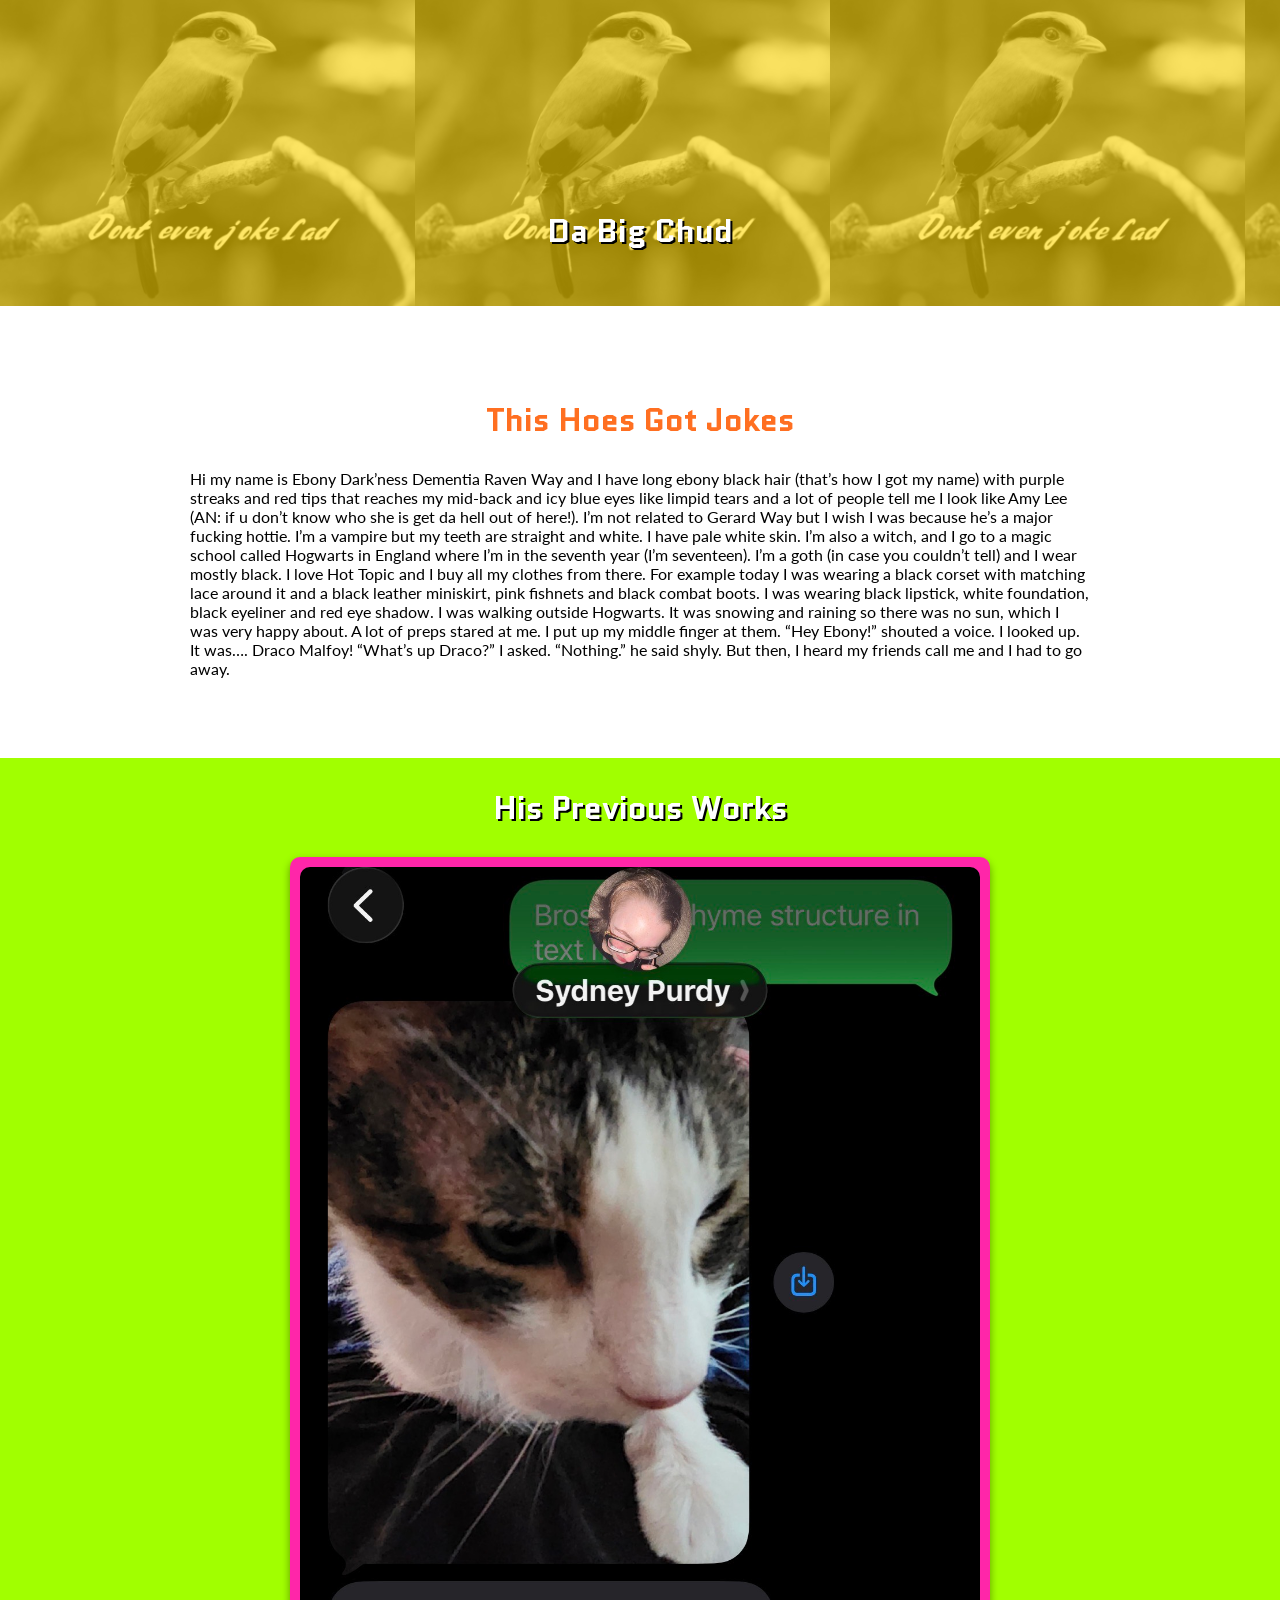
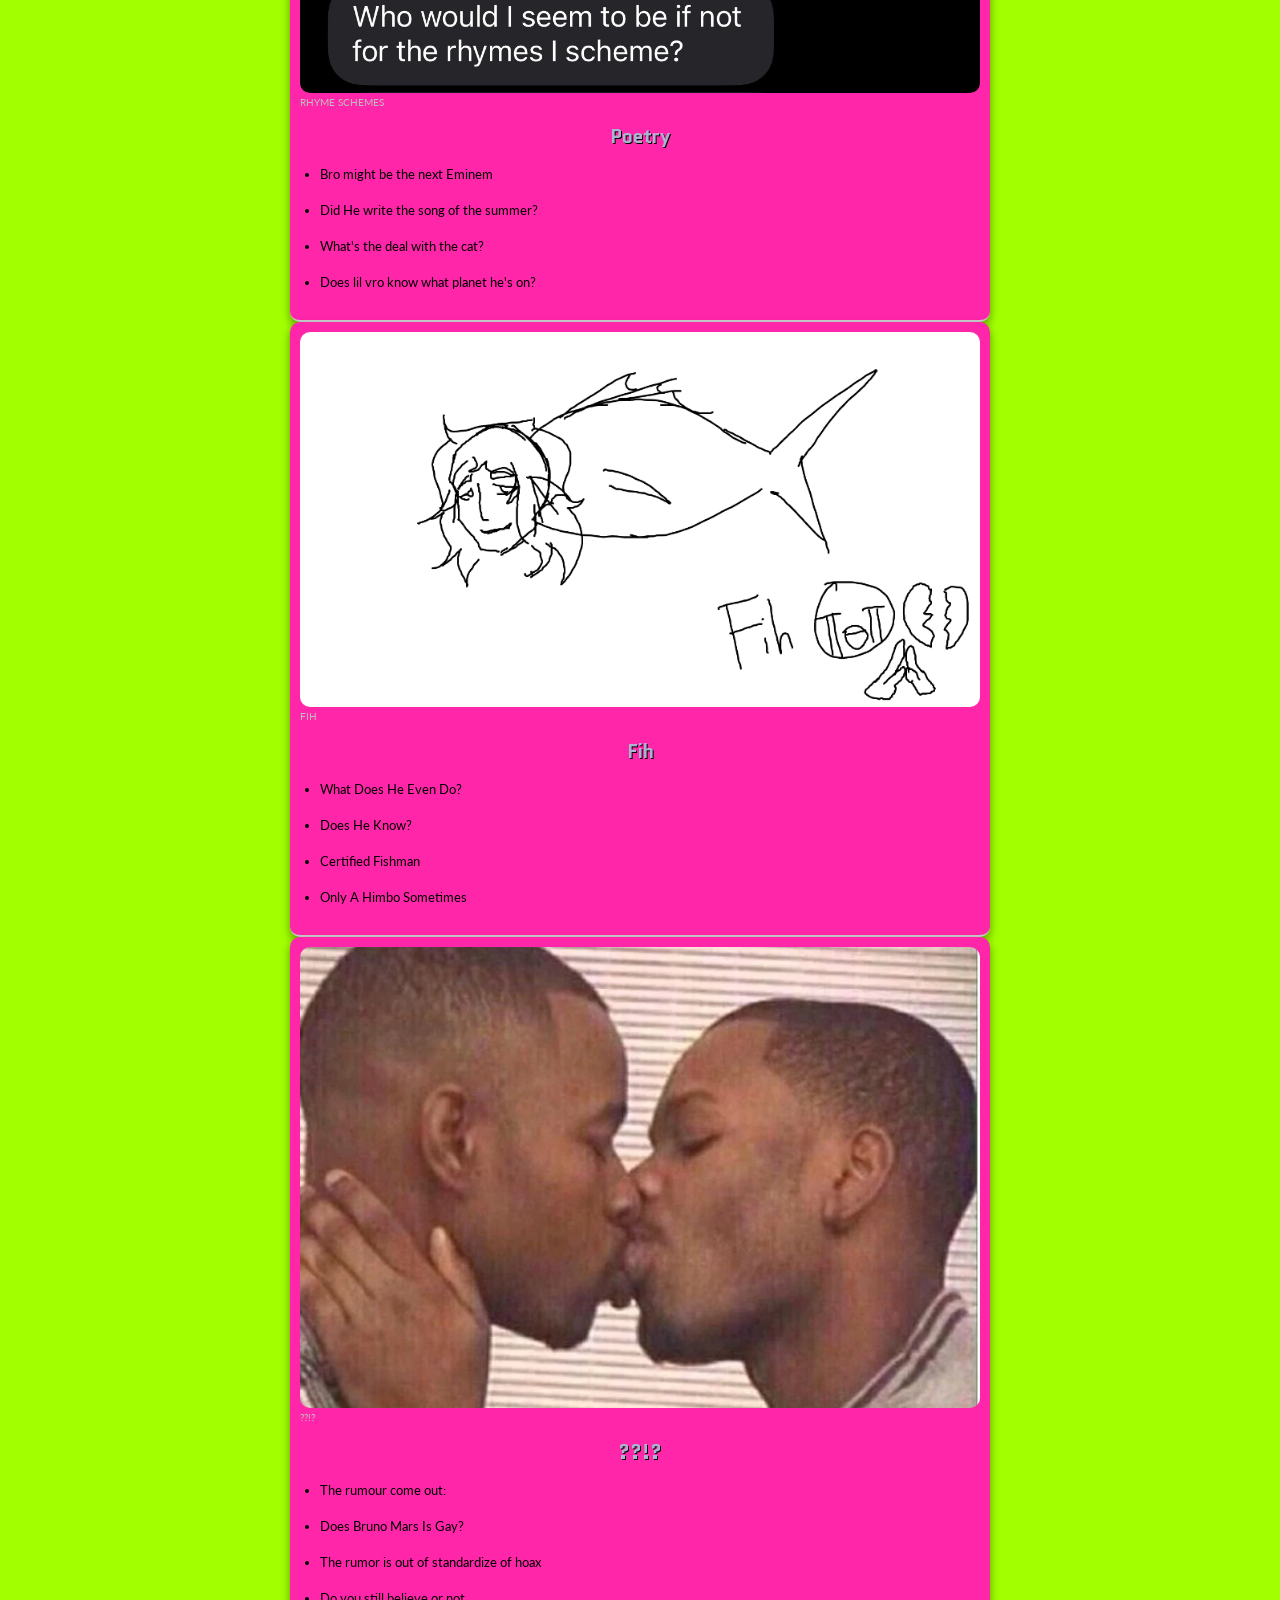
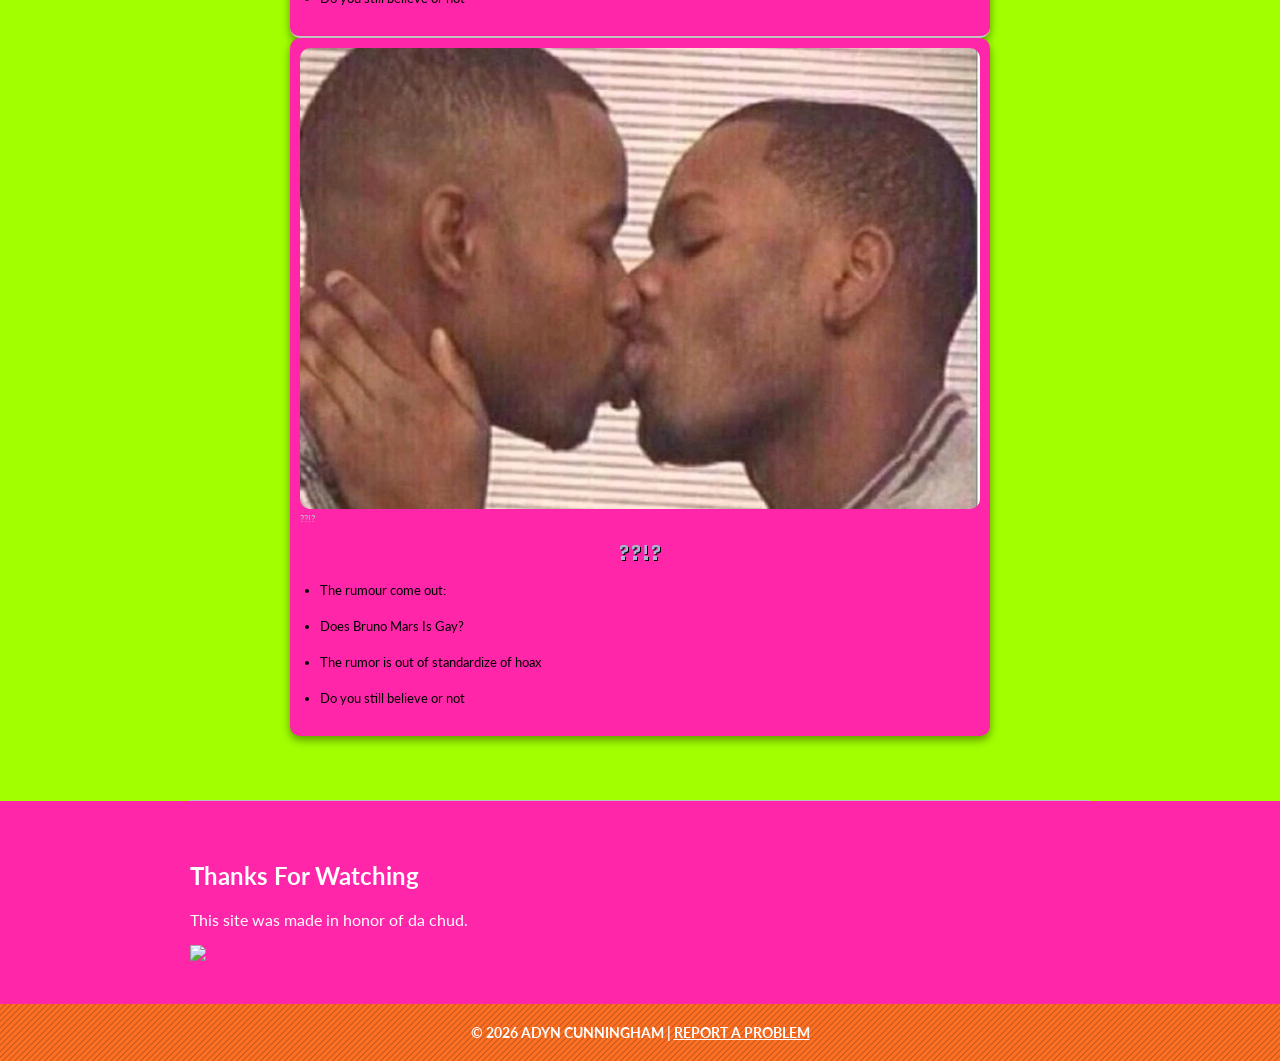
==== index.html @ 6daa90df "header fix" ====
<!doctype html>

<html lang="en">

<head>
    <title>
        Da Big Chud
    </title>
    <meta charset="utf-8">
    <!--informs the browser how to interpet the text on the document, ensuring consistent rendering across devices without corruption-->
    <link rel="preconnect" href="https://fonts.gstatic.com">

    <link rel="preconnect" href="https://fonts.googleapis.com">
    <link rel="preconnect" href="https://fonts.gstatic.com" crossorigin>
    <link href="https://fonts.googleapis.com/css2?family=Quantico:ital,wght@0,400;0,700;1,400;1,700&display=swap"
        rel="stylesheet">
    <link href="https://fonts.googleapis.com/css2?family=Lato&display=swap" rel="stylesheet">

    <link rel="stylesheet" href="https://cdn.jsdelivr.net/npm/slick-carousel@1.8.1/slick/slick.css">

    <link rel="stylesheet" href="https://cdn.jsdelivr.net/npm/slick-carousel@1.8.1/slick/slick-theme.css">

    <link rel="stylesheet" href="./css/index.css">
</head>


<body>
    <header role="banner" class="primary">
        <h1><a href="index.html">DaBigChud</a></h1>
        <h2>Da Big Chud</h2>
    </header>
    <section id="content" class="container">
        <h2>This Hoes Got Jokes</h2>
        <p>Hi my name is Ebony Dark’ness Dementia Raven Way and I have long ebony black hair (that’s how I got my name)
            with purple streaks and red tips that reaches my mid-back and icy blue eyes like limpid tears and a lot of
            people tell me I look like Amy Lee (AN: if u don’t know who she is get da hell out of here!). I’m not
            related to Gerard Way but I wish I was because he’s a major fucking hottie. I’m a vampire but my teeth are
            straight and white. I have pale white skin. I’m also a witch, and I go to a magic school called Hogwarts in
            England where I’m in the seventh year (I’m seventeen). I’m a goth (in case you couldn’t tell) and I wear
            mostly black. I love Hot Topic and I buy all my clothes from there. For example today I was wearing a black
            corset with matching lace around it and a black leather miniskirt, pink fishnets and black combat boots. I
            was wearing black lipstick, white foundation, black eyeliner and red eye shadow. I was walking outside
            Hogwarts. It was snowing and raining so there was no sun, which I was very happy about. A lot of preps
            stared at me. I put up my middle finger at them.

            “Hey Ebony!” shouted a voice. I looked up. It was…. Draco Malfoy!

            “What’s up Draco?” I asked.

            “Nothing.” he said shyly.

            But then, I heard my friends call me and I had to go away.
        </p>
    </section>
    <section id="articles">
        <div class="container">
            <h2>His Previous Works</h2>

            <div class="fade">

                <!-- poetry -->
                <article class="post">
                    <header>
                        <figure>
                            <img src="./img/Rhymes_I_Scheme.jpg">
                            <figcaption>Rhyme Schemes</figcaption>
                        </figure>

                        <h2>
                            <a href="#" rel="bookmark">Poetry</a>
                        </h2>
                    </header>

                    <ul>
                        <li>Bro might be the next Eminem</li>
                        <li>Did He write the song of the summer?</li>
                        <li>What's the deal with the cat?</li>
                        <li>Does lil vro know what planet he's on?</li>
                    </ul>
                </article>

                <!-- fih -->
                <article class="post">
                    <header>
                        <figure>
                            <img src="./img/Screenshot 2026-05-28 at 8.22.34 PM.png" alt="Fih">
                            <figcaption>Fih</figcaption>
                        </figure>

                        <h2>
                            <a href="#" rel="bookmark">Fih</a>
                        </h2>
                    </header>

                    <ul>
                        <li>What Does He Even Do?</li>
                        <li>Does He Know?</li>
                        <li>Certified Fishman</li>
                        <li>Only A Himbo Sometimes</li>
                    </ul>
                </article>

                <!-- Does is bruno Mars gay -->
                <article class="post">
                    <header>
                        <figure>
                            <img src="./img/ceetrhas51441.webp" alt="Kissin">
                            <figcaption>??!?</figcaption>
                        </figure>

                        <h2>
                            <a href="#" rel="bookmark">??!?</a>
                        </h2>
                    </header>

                    <ul>
                        <li>The rumour come out:</li>
                        <li>Does Bruno Mars Is Gay?</li>
                        <li>The rumor is out of standardize of hoax</li>
                        <li>Do you still believe or not</li>
                    </ul>
                </article>

                <!-- He got too silly -->
                <article class="post">
                    <header>
                        <figure>
                            <img src="./img/ceetrhas51441.webp" alt="Kissin">
                            <figcaption>??!?</figcaption>
                        </figure>

                        <h2>
                            <a href="#" rel="bookmark">??!?</a>
                        </h2>
                    </header>

                    <ul>
                        <li>The rumour come out:</li>
                        <li>Does Bruno Mars Is Gay?</li>
                        <li>The rumor is out of standardize of hoax</li>
                        <li>Do you still believe or not</li>
                    </ul>
                </article>

            </div>
        </div>
    </section>
    <aside role="complementary">
        <div class="container">
            <article class="widget">
                <header>
                    <h2>Thanks For Watching</h2>
                </header>
                <p>
                    This site was made in honor of da chud.
                </p>
                <img src="https://i.imgflip.com/735z6j.gif">
                <footer>Widget Footer</footer>
            </article>
        </div>
    </aside>
    <footer id="colophon" role="contentinfo">
        <h3>&copy; 2026 Adyn Cunningham | <a href="https://asciifuckyou.com/?phrase=ZmFydA%3D%3D&color=rainbow"> Report
                a Problem</a></h3>
    </footer>
    <script src="https://code.jquery.com/jquery-3.6.0.min.js"></script>

    <script src="https://cdn.jsdelivr.net/npm/slick-carousel@1.8.1/slick/slick.min.js"></script>

    <script src="../js/script.js"></script>
</body>

</html>
---- css/index.css ----
/* ---------------Box Sizing----------------- */

html {
  box-sizing: border-box;
}

*,
*:before,
*:after {
  box-sizing: inherit;
}

html,
body {
  height: 100%;
}

body {
  display: flex;
  flex-direction: column;
}

#content {
  flex: 1;
}

/* ---- Responsive Images ----*/
img {
  max-width: 100%;
  height: auto;
}

/* ----- Utility Styles ---- */

.container {
  width: 80vw;
  margin: 0 auto;
  max-width: 900px;
}

.img-right {
  float: right;
  margin: 10px 0 10px 20px;
  border: 1px solid #c0c0c0;
  padding: 5px;
  max-width: 33%;
}

.img-left {
  float: left;
  margin: 10px 20px 10px 0;
  border: 1px solid #c0c0c0;
  padding: 5px;
}

.img-center {
  display: block;
  margin: 20px auto;
  border: 1px solid #c0c0c0;
  padding: 5px;
}

/* ----- Global Styles ---- */

body {
  font-family: "Lato", sans-serif;
  margin: 0;
}

header.primary {
  background-color: #FFD700;
  text-align: center;
  color: #ffffff;
  text-shadow: 2px 2px #000000;
  padding: 3em 2em 2em;
  position: relative;
}

header.primary::before {
  content: "";
  background-image: url(../img/dontevenjokelad.png);
  background-size: contain;
  width: 100%;
  height: 100%;
  position: absolute;
  top: 0px;
  right: 0px;
  bottom: 0px;
  left: 0px;
  opacity: 0.4;
}

header.primary h1 {
  font-size: 3.2rem;
  margin: 20px 0;
  position: relative;
}

header.primary h1 a {
  display: block;

  width: 300px;
  height: 120px;

  margin: 0 auto;

  background-image: url("https://preview.redd.it/badass-skeletons-v0-dhxq17t9jg2d1.jpg?width=640&crop=smart&auto=webp&s=9ed5558f21e72fc8729a65dfdbc77879b37180bd");
  background-repeat: no-repeat;
  background-position: center;
  background-size: contain;

  text-indent: -9999px;
  overflow: hidden;
}

header.primary h2 {
  font-family: "Quantico", sans-serif;
  font-weight: 700;
  font-size: 2em;
  /* Shorhand Three Value Top, Left/Right, Bottom*/
  margin: 10px auto 20px;
  position: relative;
}

header.primary nav ul {
  position: relative;
  display: flex;
  flex-direction: row;
  justify-content: space-around;
  padding: 0;
  max-width: 900px;
  margin: 20px auto;
}

header.primary nav li {
  list-style-type: none;
  padding: 0;
  width: 20%;

}

header.primary nav a:link,
header.primary nav a:visited {
  color: white;
  text-decoration: none;
  background-color: #000000;
  background-color: #565878;
  padding: 8px 16px;
  border-radius: 10px;
  transition: 0.6s;
  display: block;
}

header.primary nav a:hover,
header.primary nav a:active {
  background-color: #7a89a8;
  color: #f2f2f2;
}

/* ------------- Content --------------- */

section#content {
  padding: 4em 0;
}

section#content h2 {
  font-family: "Quantico", sans-serif;
  font-weight: 700;
  color: #FF6F21;
}

section#content h3 {
  font-family: "Quantico", sans-serif;
  font-weight: 700;
  color: #FF6F21;
  font-size: 1.5rem;
}

section#content table {
  width: 100%;
  border: 1px solid #c0c0c0;
  border-collapse: collapse;
}

section#content caption {
  font-weight: bold;
  font-size: 1.5rem;
  margin: 10px;
  font-family: "Quantico", sans-serif;
  font-weight: 700;
  font-size: 2em;
  color: #33536b;
}

section#content th {
  background: #A1FF00;
  color: #ffffff;
  text-align: left;
  padding: 10px;
}

section#content td {
  border: 1px solid #c0c0c0;
  padding: 5px;
}

section#content tr:nth-child(even) {
  background: #A1FF00;
}

section#content tr:hover {
  background: #adb2d3;
}

.post {
  margin-bottom: 2rem;
  padding-bottom: 1.5rem;
  border-bottom: 2px solid #ccc;
  /* divider line */
}

.post:last-of-type {
  border-bottom: none;
  /* removes divider after last section */
}

.faq-item {
  margin-bottom: 1.5rem;
  border-bottom: 1px solid #ccc;
  padding-bottom: 1rem;
}

summary {
  font-weight: bold;
  cursor: pointer;
}

/* ------------- Articles --------------- */

section#articles {
  background: #A1FF00;
}

section#articles .container {
  display: flex;
  flex-direction: row;
  justify-content: space-between;
  flex-wrap: wrap;
  border-bottom: 1px solid #c0c0c0;
  padding: 0 0 4em 0;
}

section#articles h2,
#content h2 {
  flex: 0 0 100%;
  color: #FF26A9;
  text-align: center;
  font-family: "Quantico", sans-serif;
  font-weight: 700;
  font-size: 2em;
}

section#articles h2 {
  color: #fff;
  text-shadow: 2px 2px #000;
}

#articles article.post {
  box-shadow: 0 4px 8px rgba(0, 0, 0, 0.4);
  padding: 10px;
  transition: 0.6s;
  font-size: 0.8rem;
  border-radius: 10px;
  background: #FF26A9;
}

#articles article.post h2 {
  font-size: 1.5em;
  text-shadow: none;
}

#articles article.post:hover {
  box-shadow: 0 8px 16px rgba(255, 255, 255, 0.4);
}

#articles article time,
#articles article figcaption,
#articles article footer {
  font-size: 0.8em;
  color: #c0c0c0;
  text-transform: uppercase;
}

#articles .post a:link,
#articles .post a:visited {
  color: #adb2d3;
  text-decoration: none;
  text-shadow: 1px 1px #000;
}

#articles .post figure {
  margin: 0;
}

#articles .post img {
  border-radius: 10px;
}

#articles ul {
  padding: 0 20px;
}

#articles li {
  margin-bottom: 20px;
}

/* ------------- Hero --------------- */

#hero {
  padding: 4em 0;
}

/* ------------- Aside --------------- */

/* Attribute Selector */
aside[role="complementary"] {
  background-color: #FF26A9;
  color: #ffffff;
  padding: 2.5em;
}

aside .container {
  display: flex;
  flex-direction: row;
  justify-content: space-around;
  gap: 40px;
}

aside article.widget {
  flex: 1;
}

.widget.overview table {
  font-size: 0.7em;
  border-collapse: collapse;
  width: 100%;
}

.mission-page aside .container {
  display: flex;
  flex-direction: column;
  align-items: center;
}

.mission-page .widget.overview {
  margin: 0 auto;
  max-width: 500px;
}

.mission-page .widget.overview table td {
  border-bottom: 1px solid #fff;
  font-size: 1.2em;
  padding-bottom: 10px;
  padding-top: 10px;
  padding-left: 40px;
  padding-right: 40px;
}

.widget.overview table td {
  border-bottom: 1px solid #fff;
  padding: 10px;
}

.widget.overview table td:nth-child(even) {
  text-align: right;
}

aside article a:link,
aside article a:visited {
  color: #ffffff;
  display: block;
  margin-top: 1.2em;
  letter-spacing: 1.2px;
}

aside article a:hover,
aside article a:active {
  text-decoration: none;
}

aside article footer {
  display: none;
}

/*------ Footer ------*/

footer#colophon {
  background-color: #FF6F21;
  background-image: url("data:image/svg+xml,%3Csvg width='6' height='6' viewBox='0 0 6 6' xmlns='http://www.w3.org/2000/svg'%3E%3Cg fill='%23181c1f' fill-opacity='0.4' fill-rule='evenodd'%3E%3Cpath d='M5 0h1L0 6V5zM6 5v1H5z'/%3E%3C/g%3E%3C/svg%3E");
}

#colophon h3 {
  padding: 20px;
  margin: 0;
  color: #fff;
  text-align: center;
  font-size: 0.9rem;
  text-transform: uppercase;
  font-family: "Lato", sans-serif;
  text-transform: uppercase;
  font-weight: 700;
}

#colophon h3 a:link,
#colophon h3 a:visited {
  color: #fff;
}

#colophon p {
  color: #fff;
  text-align: center;
  max-width: 900px;
  margin: 0 auto;
  padding-bottom: 20px;
}


/* ---------------Media Queries----------------- */

@media screen and (max-width: 600px) {
  header.primary nav ul {
    flex-direction: column;
    margin: 0 auto;
    width: 400px;
  }

  header.primary nav ul li {
    margin-bottom: 10px;
    width: 400px;
  }

  header.primary nav ul li a {
    display: block;
  }

  section#articles .container {
    display: flex;
    flex-direction: column;
    justify-content: space-between;
    flex-wrap: wrap;
    border-bottom: 1px solid #c0c0c0;
    padding: 0 0 4em 0;
  }

  #articles article.post {
    box-shadow: 0 4px 8px rgba(0, 0, 0, 0.4);
    width: 100%;
    margin-bottom: 2em;
  }

  aside .container {
    flex-direction: column;
  }

}

/* ---------------- Contact Page ---------------- */

.contact-page main {
  padding: 3rem 0;
}

.contact-page h1,
.contact-page h2,
.contact-page h3 {
  font-family: "Quantico", sans-serif;
  font-weight: 700;
}

.contact-page #contact-form {
  max-width: 800px;
  margin: 0 auto;
  padding: 1rem;
}

/* Aside styling consistency */
.contact-page aside {
  background-color: #181c1f;
  color: white;
  padding: 2rem;
}

.contact-page aside .container {
  display: flex;
  justify-content: space-around;
  gap: 2rem;
  flex-wrap: wrap;
}

.contact-page aside .widget {
  flex: 1;
  min-width: 200px;
}

/* ---------- Slick Carousel ---------- */

.fade {
  width: 100%;
  max-width: 700px;
  margin: 0 auto;
}

.fade .post {
  width: 100%;
  max-width: 700px;
  margin: 0 auto;
  padding: 20px;
  border-radius: 12px;
  background: #ffffff;
}

/* Remove weird slick spacing */
.slick-list {
  padding: 0 !important;
}

.slick-track {
  display: flex;
  align-items: stretch;
}

.slick-slide {
  height: auto;
}

/* Arrows */
.slick-prev,
.slick-next {
  width: 40px;
  height: 40px;
  z-index: 100;
}

.slick-prev {
  left: -50px;
}

.slick-next {
  right: -50px;
}

.slick-prev:before,
.slick-next:before {
  font-size: 40px;
  color: white;
}

/* Dots */
.slick-dots {
  bottom: -40px;
}

.slick-dots li button:before {
  color: white;
  opacity: 0.7;
}

.slick-dots li.slick-active button:before {
  color: #adb2d3;
  opacity: 1;
}

/* Better image sizing */
.fade .post img {
  width: 100%;
  max-height: 100%;
  object-fit: cover;
  border-radius: 10px;
}
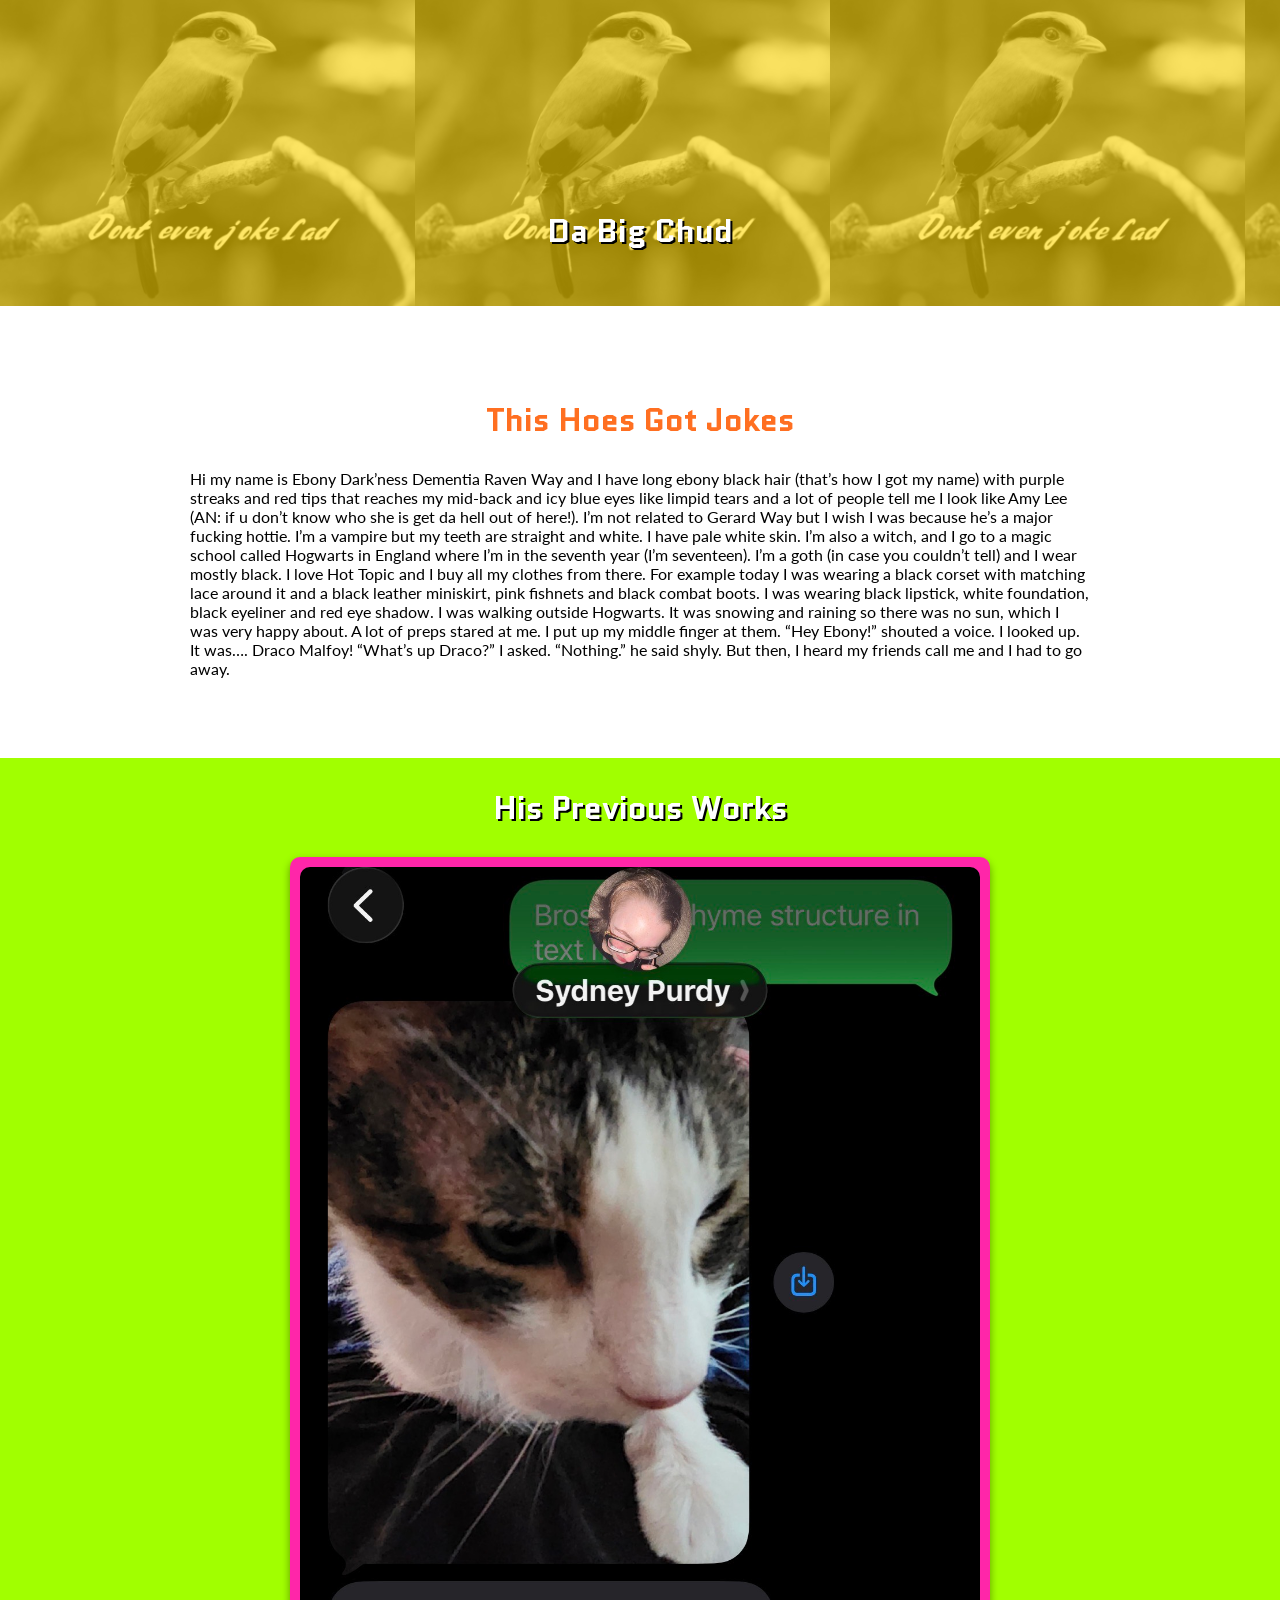
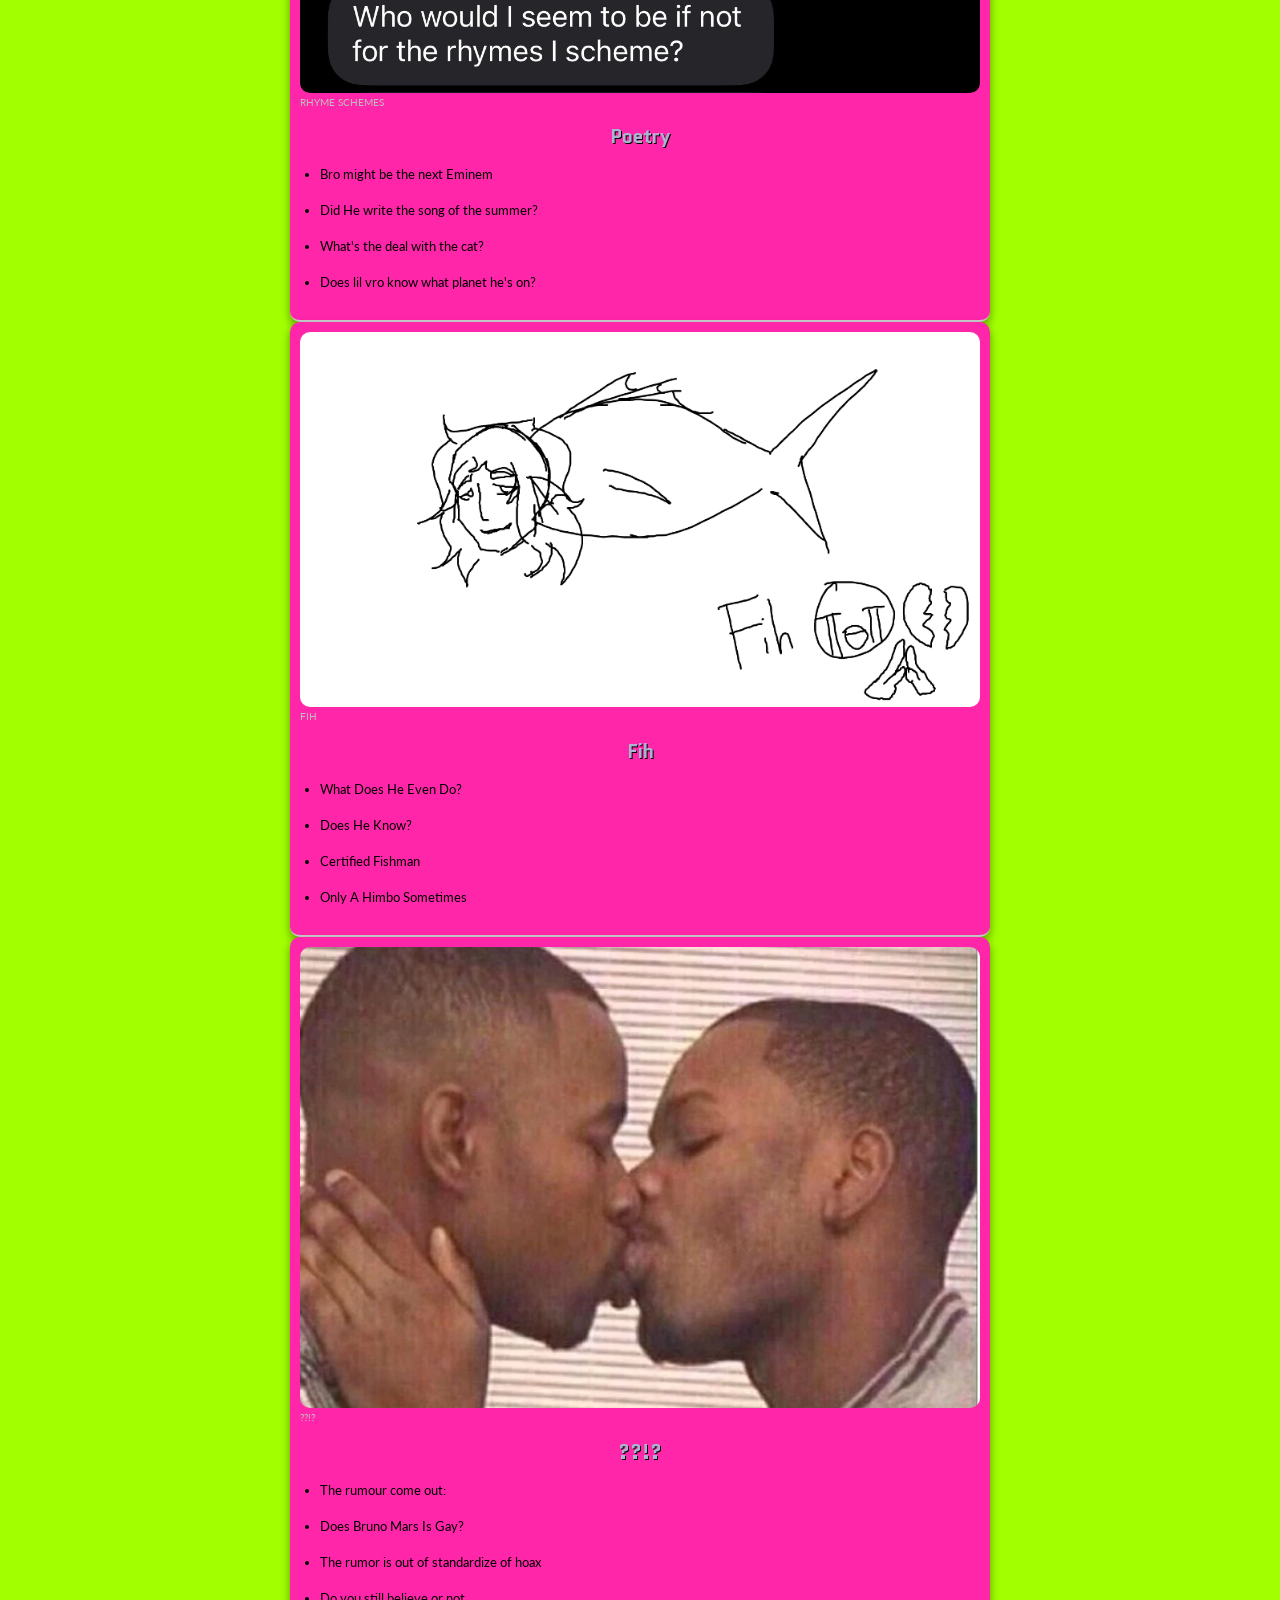
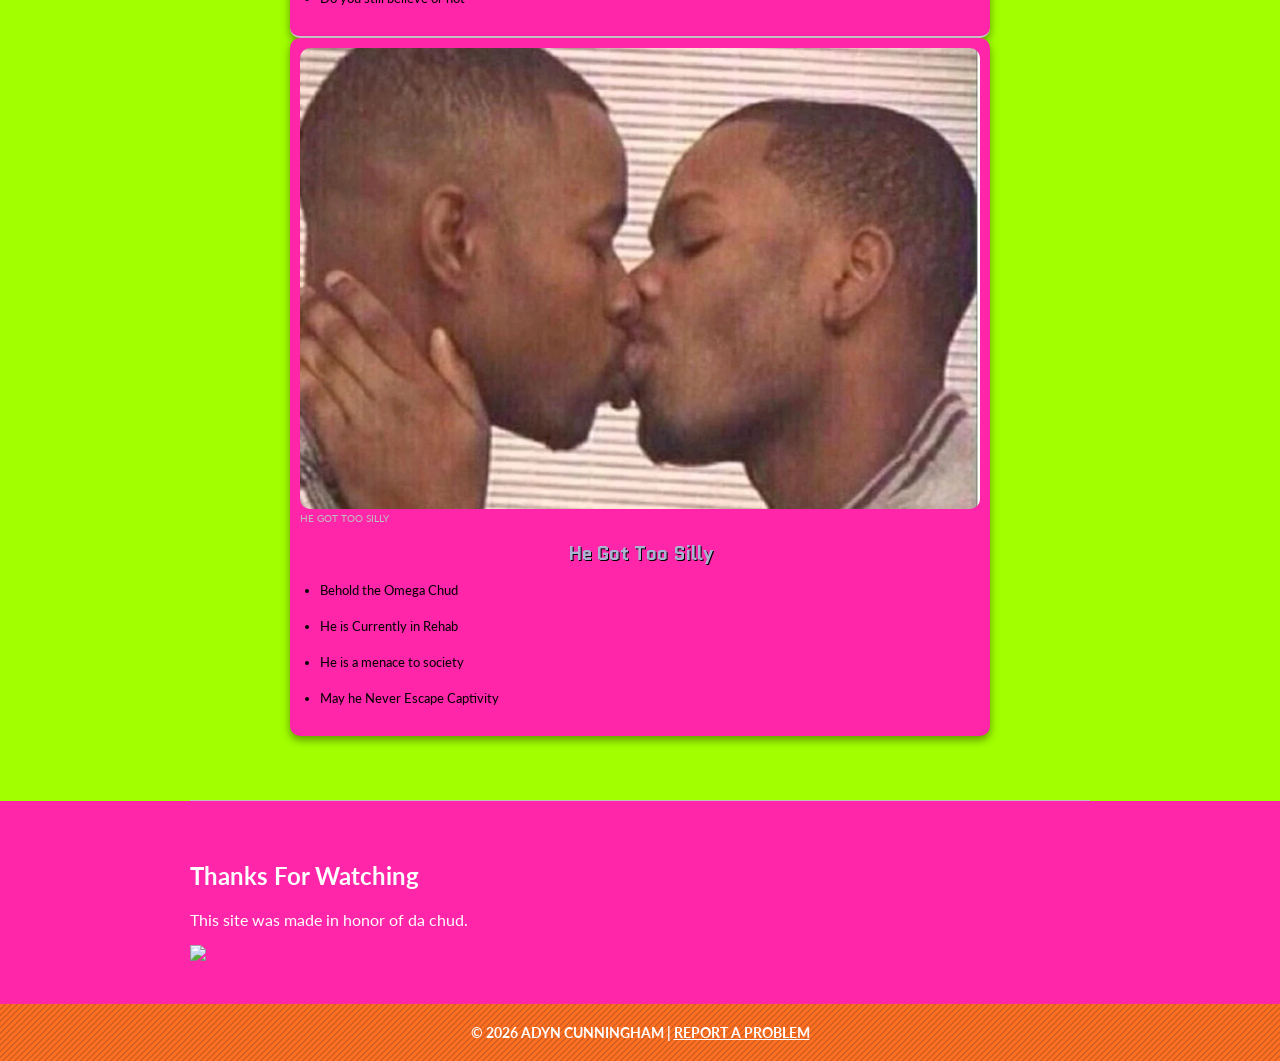
==== commit 1ad657c7: "Hayden Post" ====
--- a/index.html
+++ b/index.html
@@ -125,20 +125,20 @@
                 <article class="post">
                     <header>
                         <figure>
-                            <img src="./img/ceetrhas51441.webp" alt="Kissin">
-                            <figcaption>??!?</figcaption>
+                            <img src="./img/ceetrhas51441.webp" alt="Omega Chud">
+                            <figcaption>He Got Too Silly</figcaption>
                         </figure>
 
                         <h2>
-                            <a href="#" rel="bookmark">??!?</a>
+                            <a href="#" rel="bookmark">He Got Too Silly</a>
                         </h2>
                     </header>
 
                     <ul>
-                        <li>The rumour come out:</li>
-                        <li>Does Bruno Mars Is Gay?</li>
-                        <li>The rumor is out of standardize of hoax</li>
-                        <li>Do you still believe or not</li>
+                        <li>Behold the Omega Chud</li>
+                        <li>He is Currently in Rehab</li>
+                        <li>He is a menace to society</li>
+                        <li>May he Never Escape Captivity</li>
                     </ul>
                 </article>
 
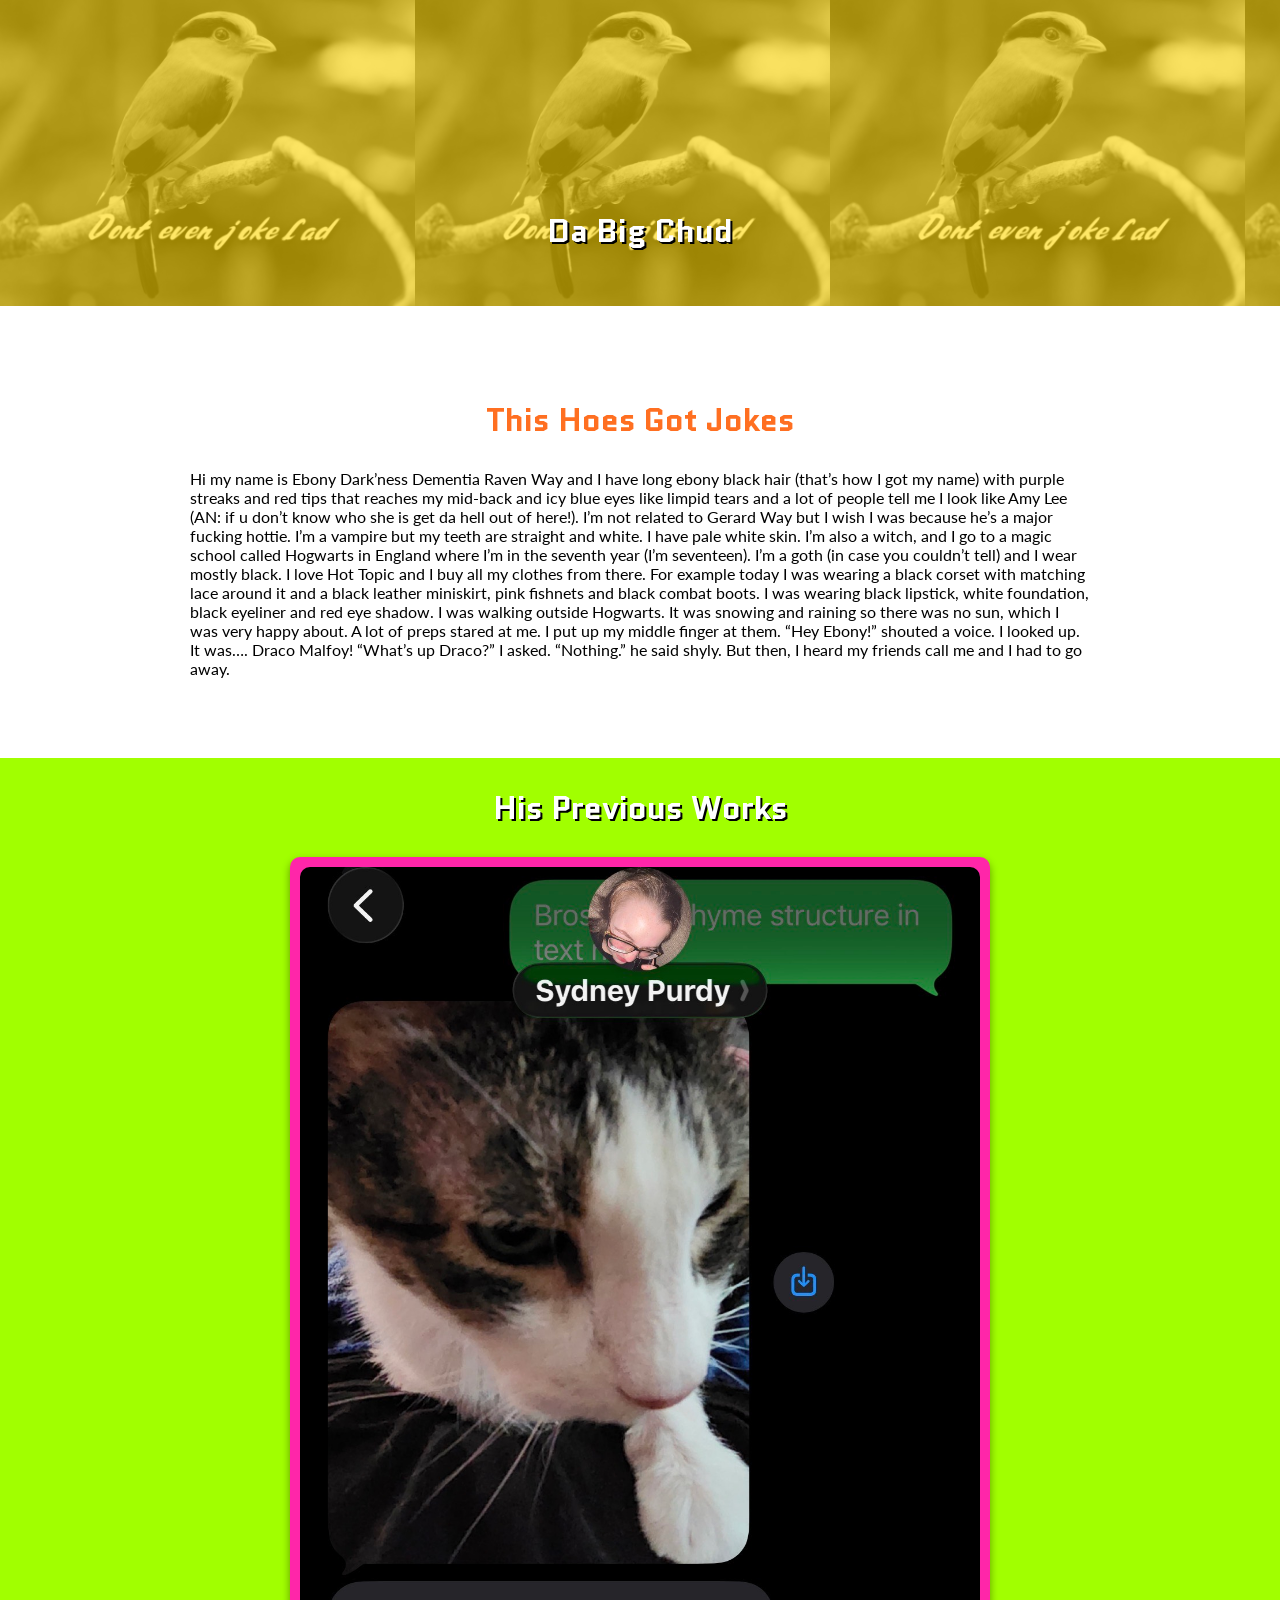
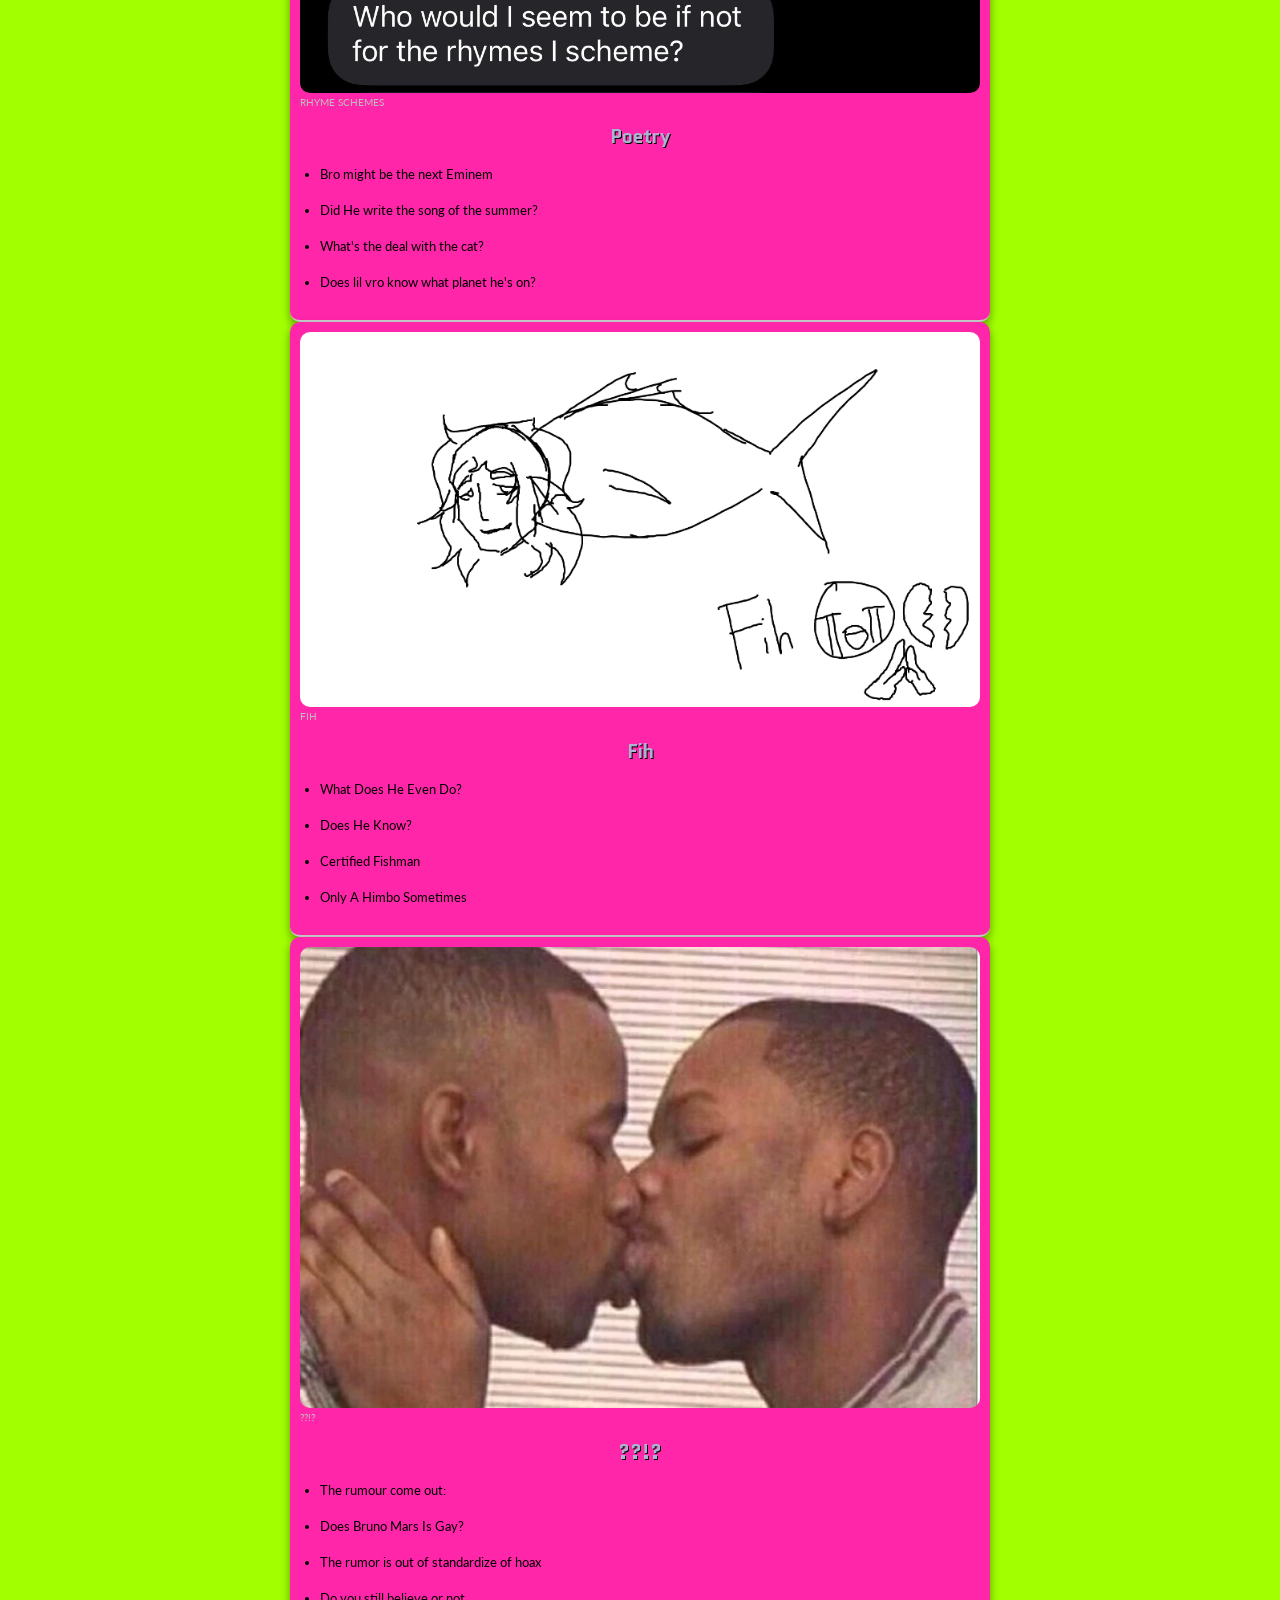
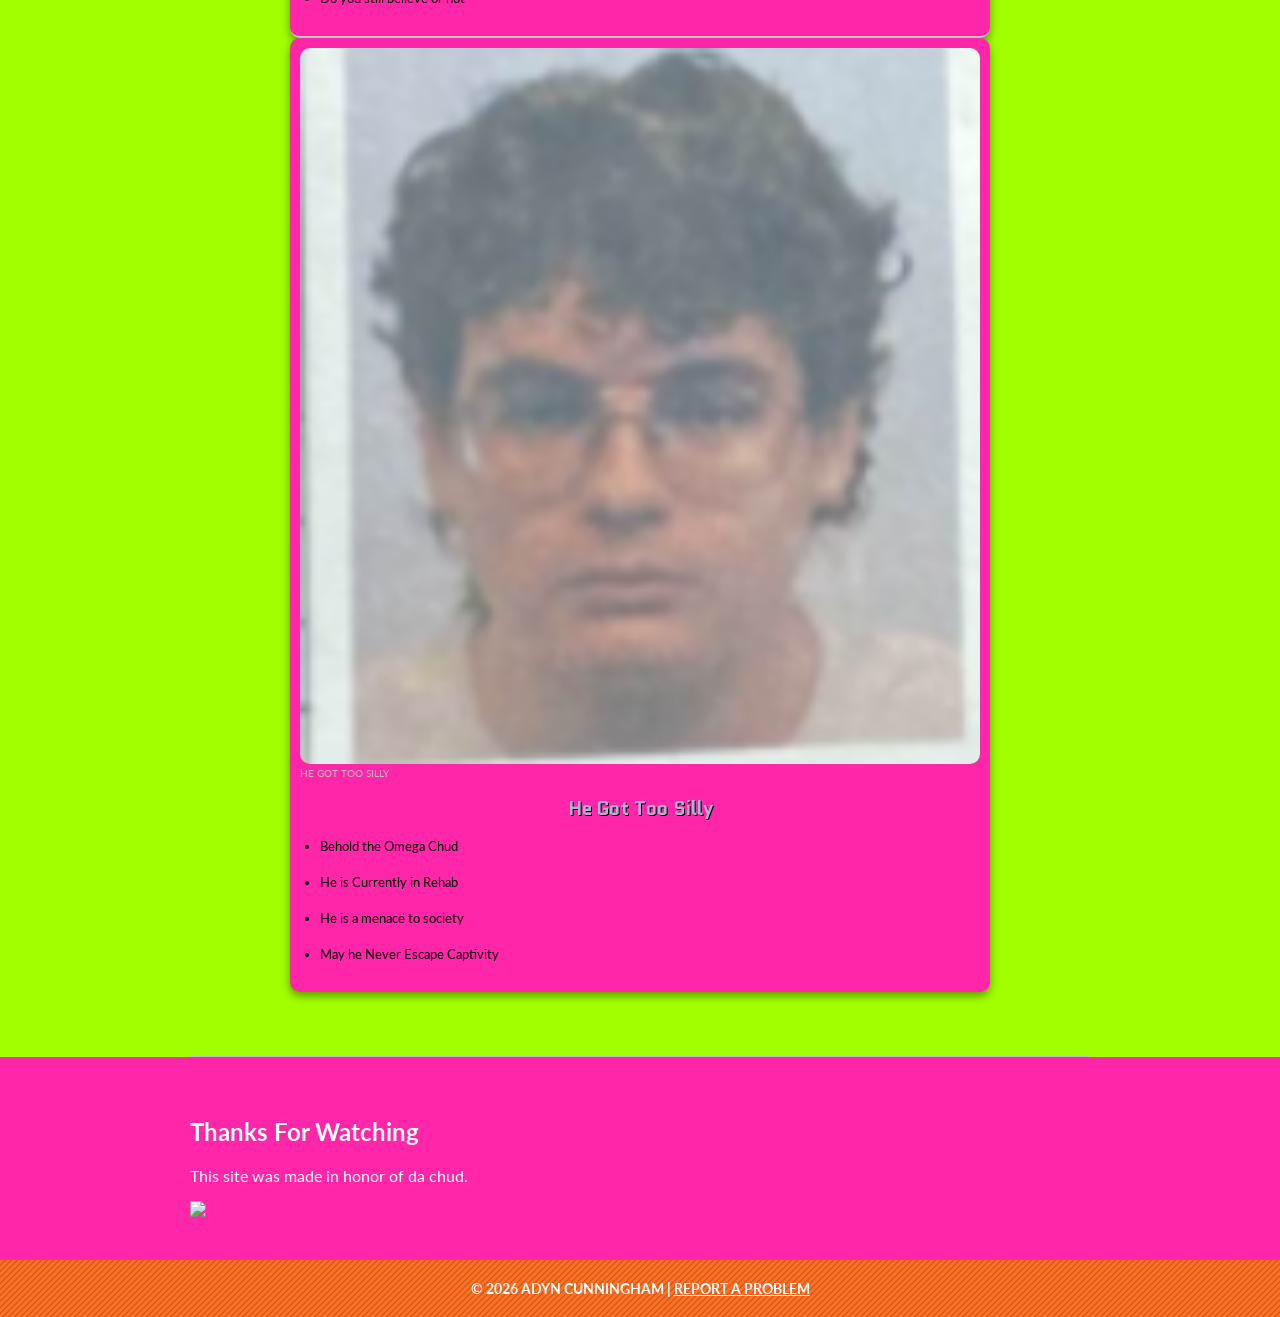
==== commit c51bef63: "hayden" ====
--- a/index.html
+++ b/index.html
@@ -125,7 +125,7 @@
                 <article class="post">
                     <header>
                         <figure>
-                            <img src="./img/ceetrhas51441.webp" alt="Omega Chud">
+                            <img src="./img/hayden_mugshot.png" alt="Omega Chud">
                             <figcaption>He Got Too Silly</figcaption>
                         </figure>
 
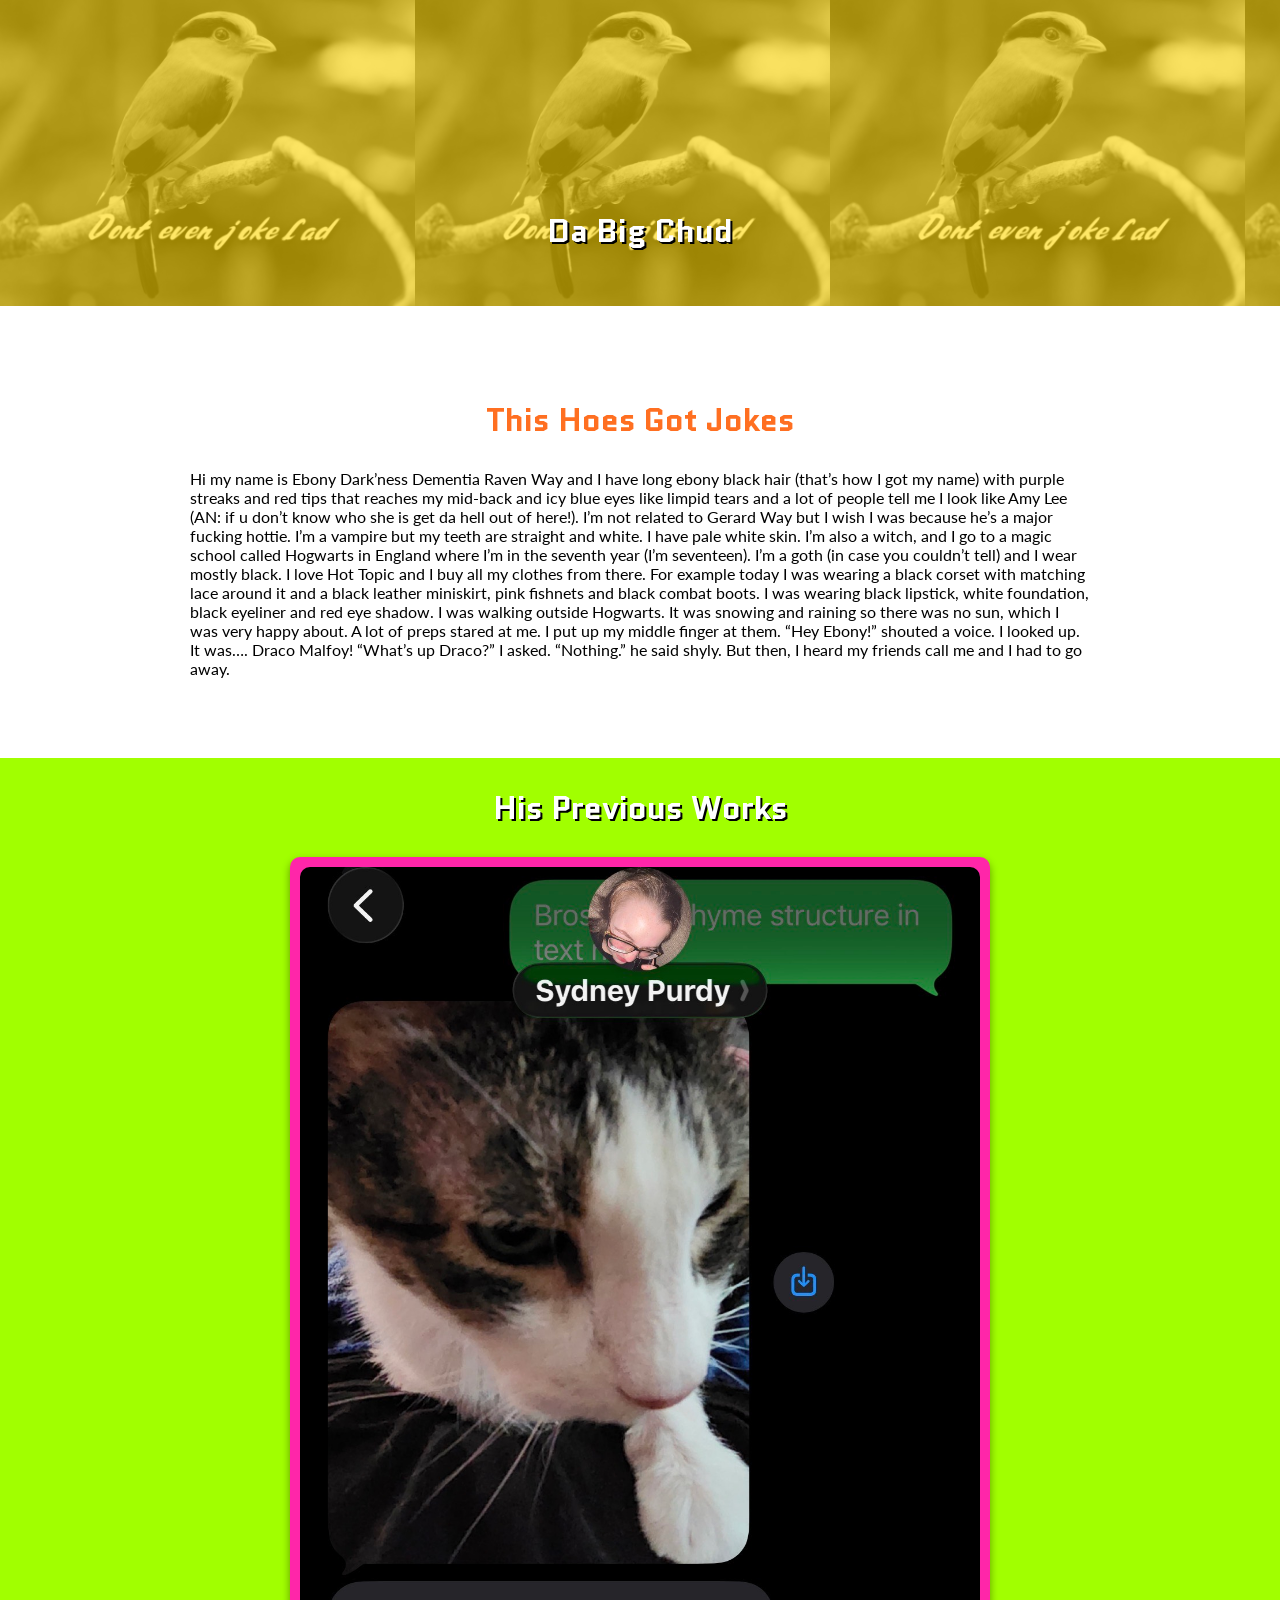
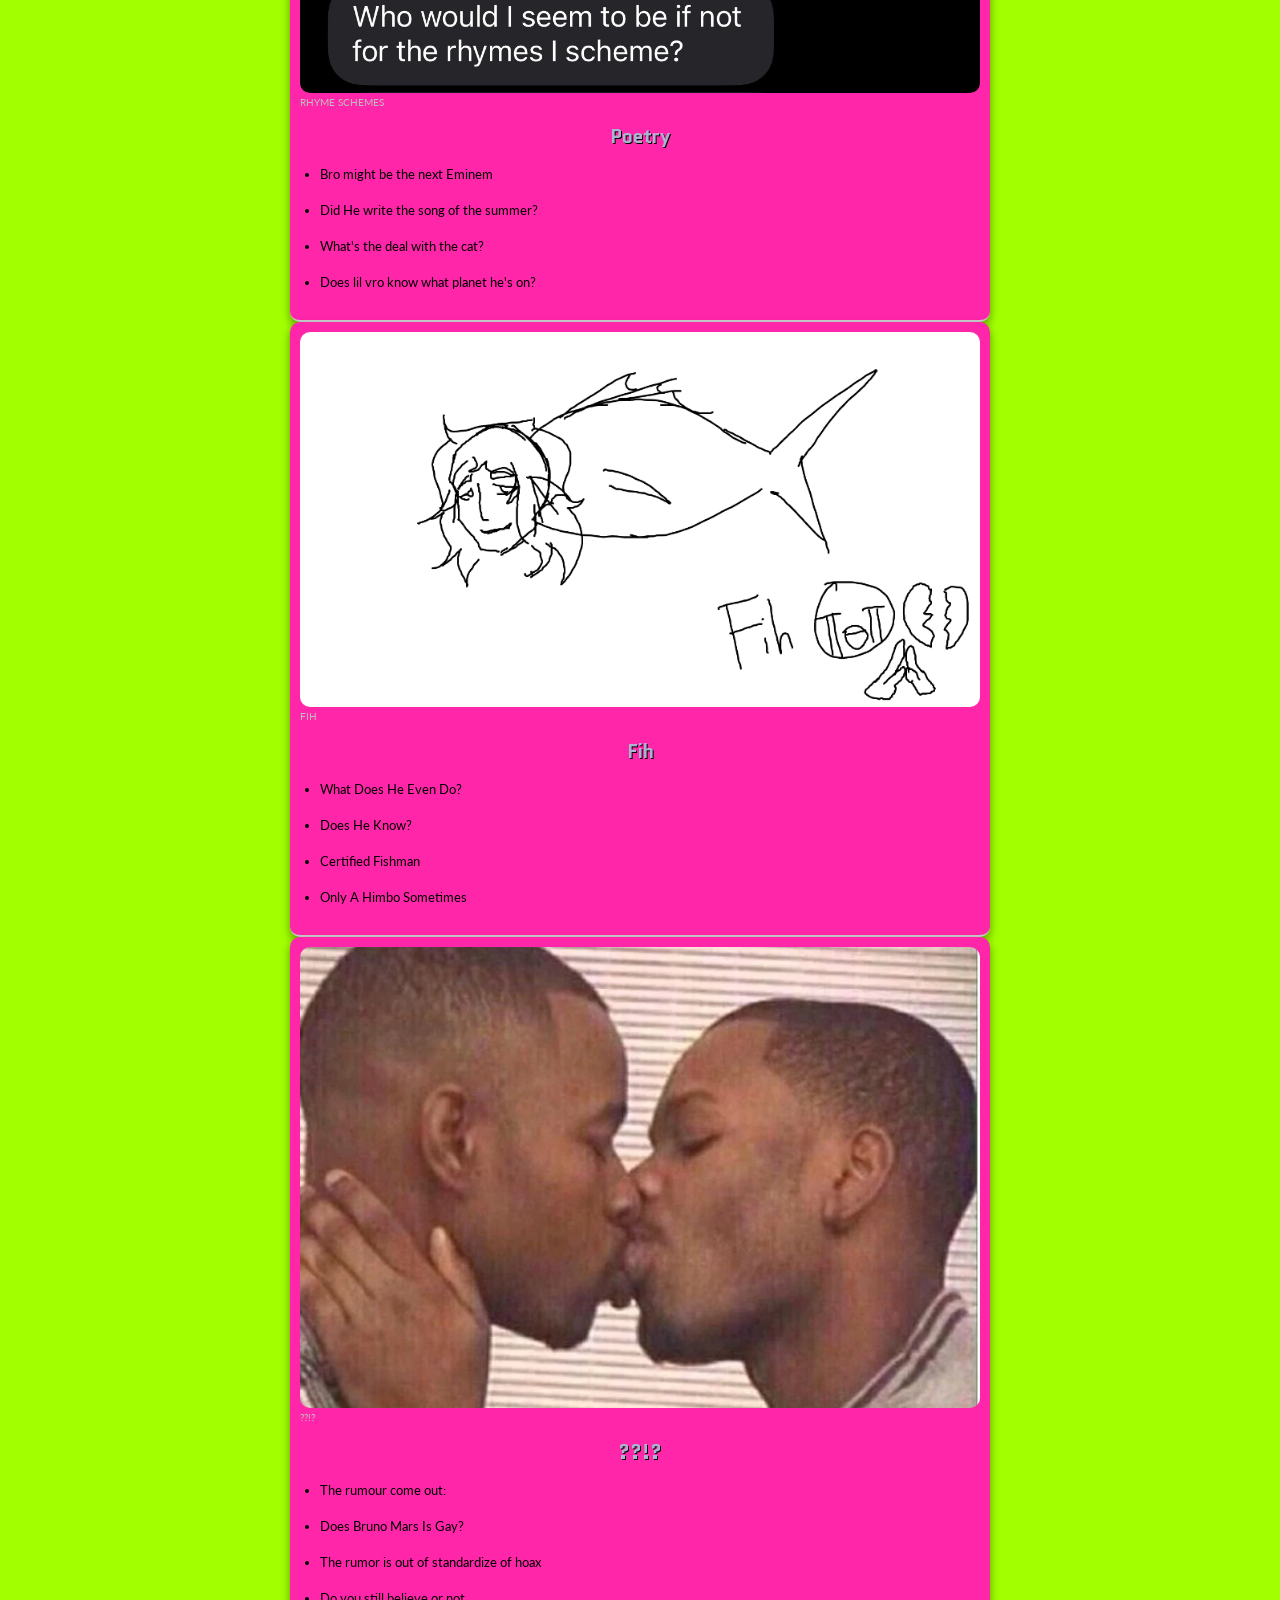
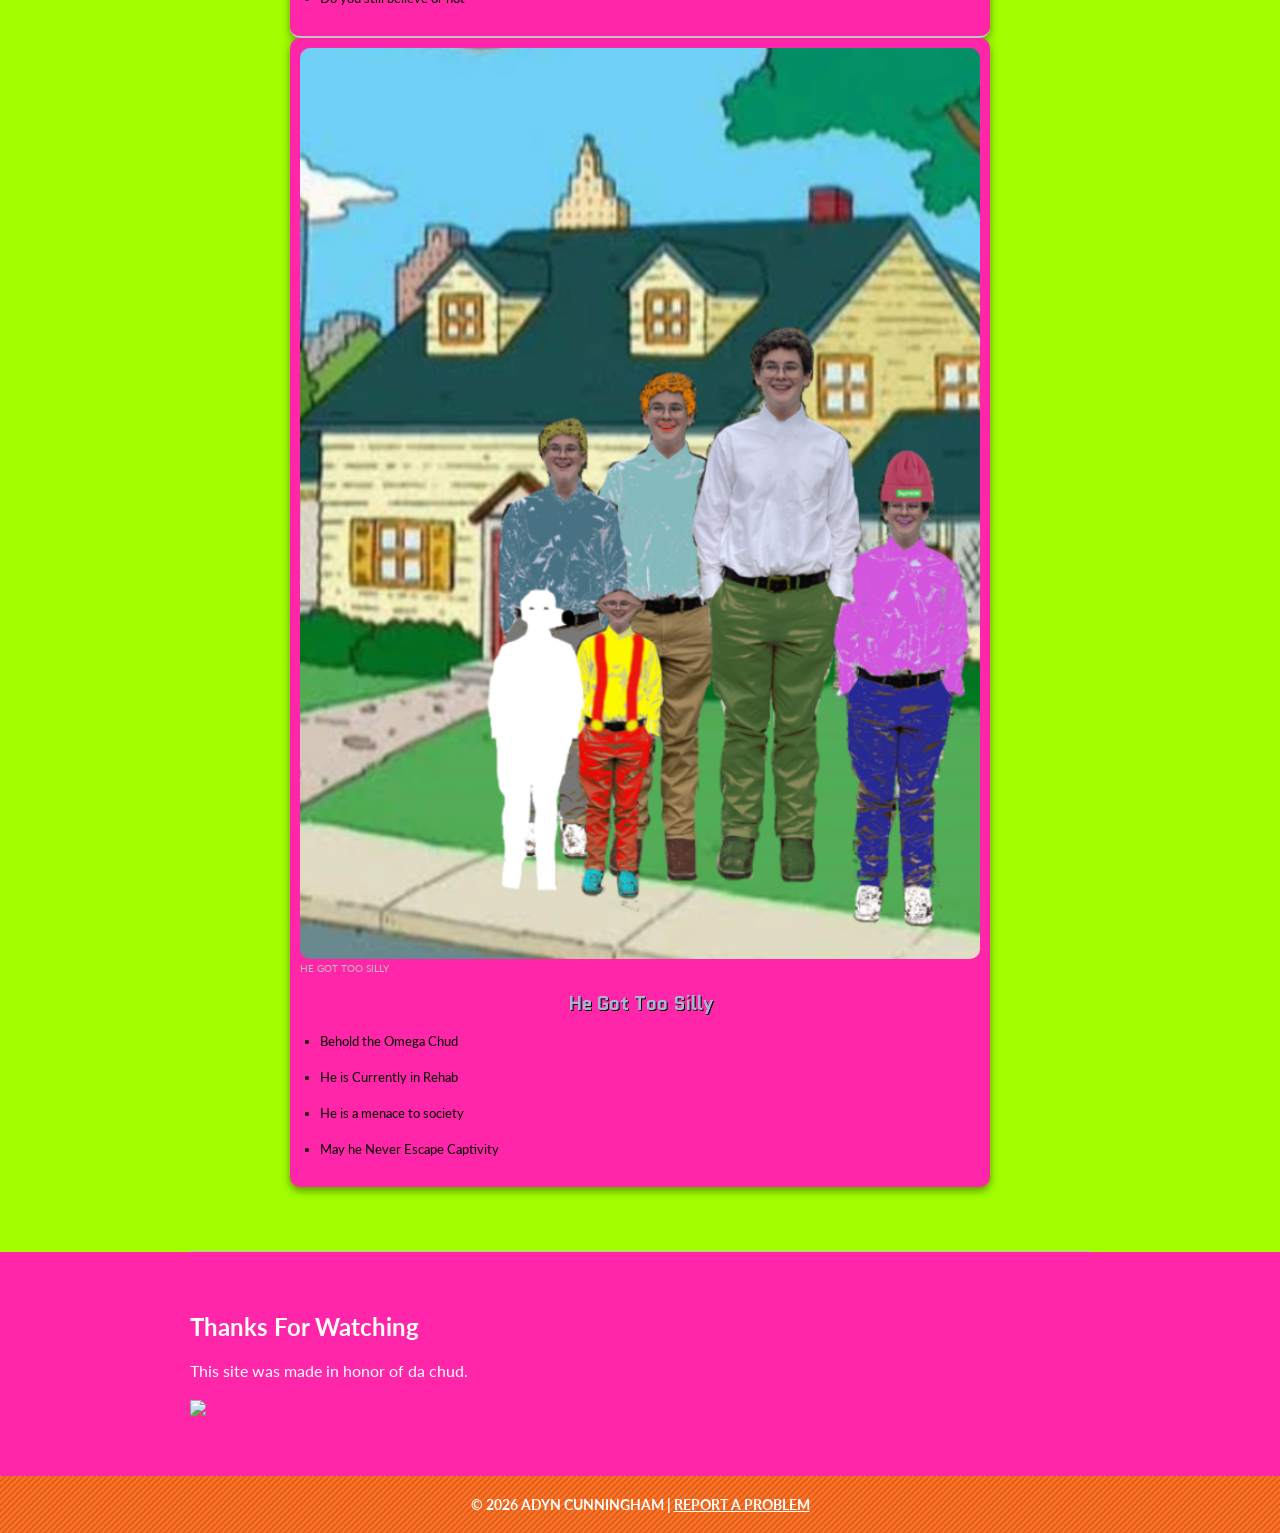
==== commit 5a330c6c: "family guy" ====
--- a/index.html
+++ b/index.html
@@ -11,7 +11,11 @@
     <link rel="preconnect" href="https://fonts.gstatic.com">
 
     <link rel="preconnect" href="https://fonts.googleapis.com">
+
+    <link rel="icon" href="./img/Favicon.png" />
+
     <link rel="preconnect" href="https://fonts.gstatic.com" crossorigin>
+
     <link href="https://fonts.googleapis.com/css2?family=Quantico:ital,wght@0,400;0,700;1,400;1,700&display=swap"
         rel="stylesheet">
     <link href="https://fonts.googleapis.com/css2?family=Lato&display=swap" rel="stylesheet">
@@ -125,7 +129,7 @@
                 <article class="post">
                     <header>
                         <figure>
-                            <img src="./img/hayden_mugshot.png" alt="Omega Chud">
+                            <img src="./img/family_guy.png" alt="Omega Chud">
                             <figcaption>He Got Too Silly</figcaption>
                         </figure>
 
--- a/css/index.css
+++ b/css/index.css
@@ -2,6 +2,11 @@
 
 
 /* ---------------Box Sizing----------------- */
+
+aside article.widget img {
+  display: block;
+  margin: 20px auto;
+}
 
 html {
   box-sizing: border-box;
@@ -579,4 +584,6 @@
   max-height: 100%;
   object-fit: cover;
   border-radius: 10px;
+
+  
 }
